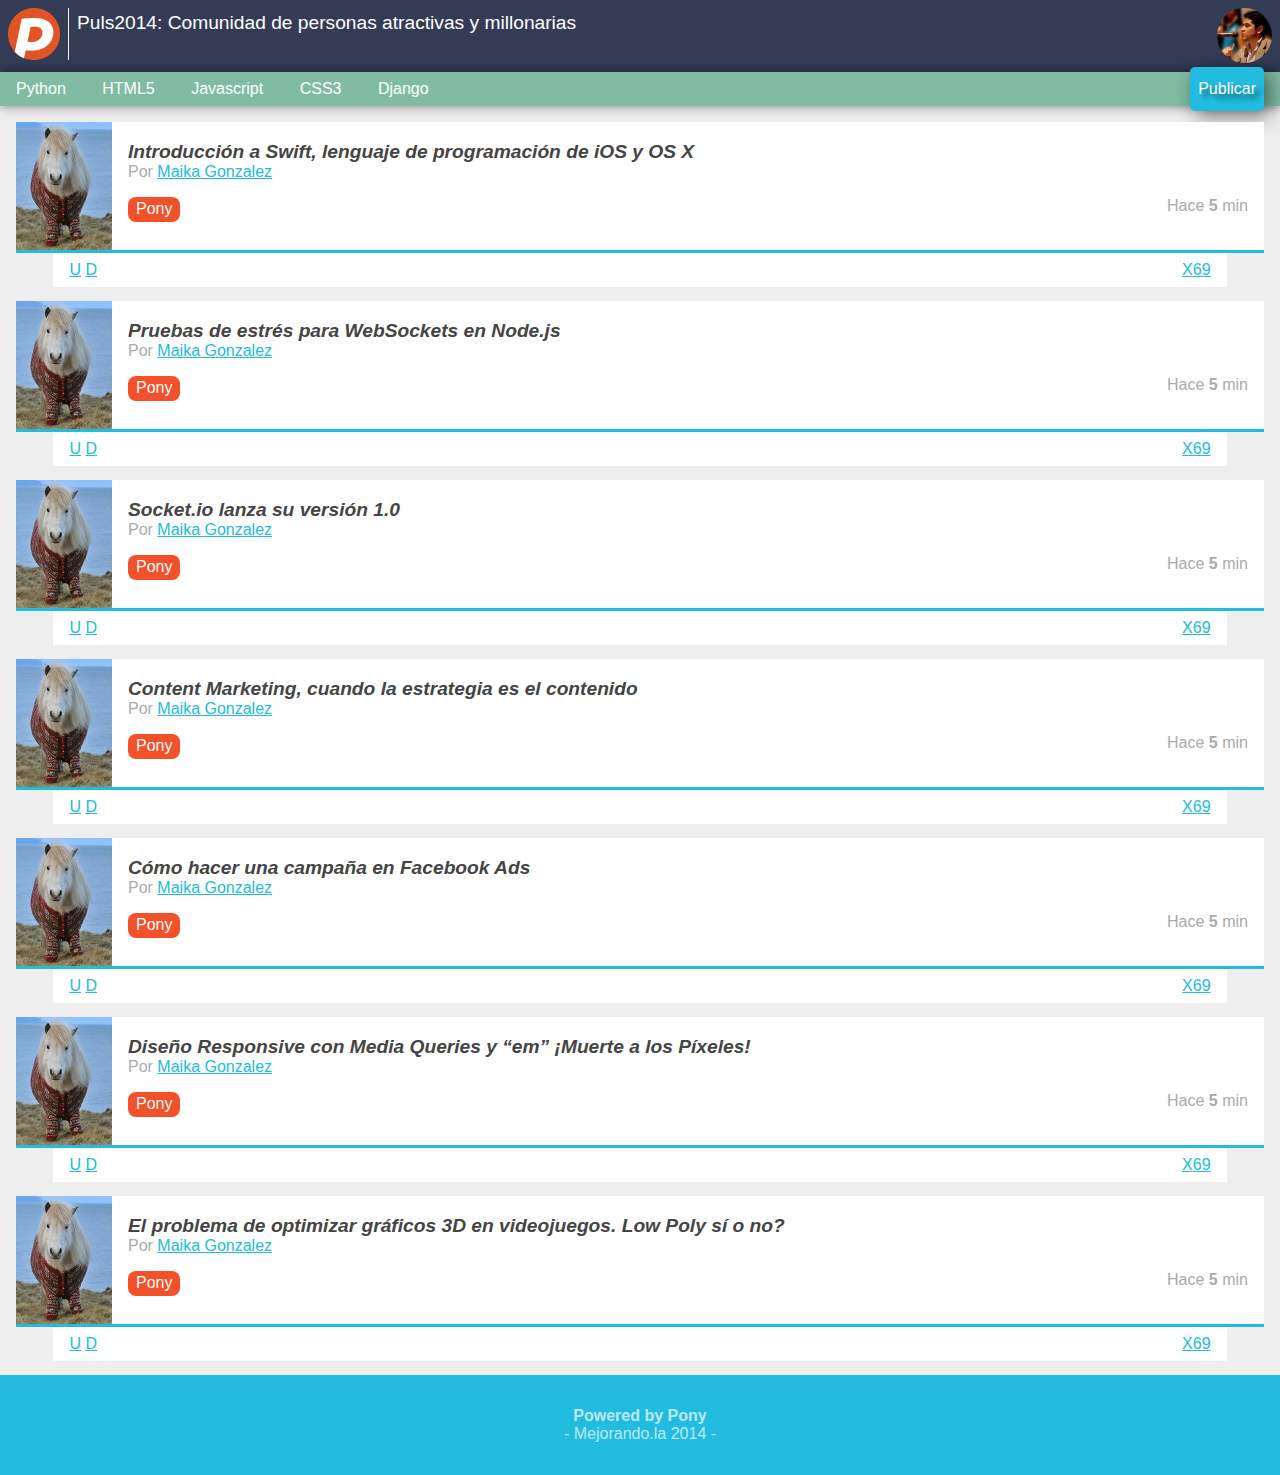
==== 4g-DiseñoWeb-Personal/index.html @ 95984fea "Segunda Clase Diseño Web" ====
<!DOCTYPE html>
<html lang='es'>
<head>
	<meta charset='utf-8'/>
	<meta name="description" content="Proyecto de la primera generacion del 2014 del curso de diseño web online /">
	<title>Puls2014: Comunidad online de gente atractiva</title>
	<link rel="stylesheet" href="normalize.css">
	<link rel="stylesheet" href="estilos.css">
</head>
<body>
	<header>
		<figure id="logo">
			<img src="logo.png"/>
		</figure>
		<h1>Puls2014: Comunidad de personas atractivas y millonarias</h1>
		<figure id="avatar">
			<img src="avatar.jpg" />
		</figure>
	</header>
	<nav>
		<ul>
			<li><a href="#">Python</a></li>
			<li><a href="#">HTML5</a></li>
			<li><a href="#">Javascript</a></li>
			<li><a href="#">CSS3</a></li>
			<li><a href="#">Django</a></li>
			<li id="publicar_nav">
				<a href="#">Publicar</a>
			</li>
		</ul>
	</nav>
	<section id="contenido">
		<article class="item">
			<figure class="imagen_item">
				<img src="imagen.jpg">
			</figure>
			<h2 class="titulo_item">
				<a href="#">Introducción a Swift, lenguaje de programación de iOS y OS X</a>
			</h2>
			<div class="autor_item">
				Por <a href="#">Maika Gonzalez</a>
			</div>
			<div class="datos_item">
				<a href="#" class="tag_item">Pony</a>
				<span class="fecha_item">Hace <strong>5</strong> min</span>
			</div>
			<div class="votacion">
				<a href="#" class="up">U</a>
				<a href="#" class="down">D</a>
				<a href="#" class="comentarios_item">69</a>
				<a href="#" class="guardar_item">X</a>
			</div>
		</article>
		<article class="item">
			<figure class="imagen_item">
				<img src="imagen.jpg">
			</figure>
			<h2 class="titulo_item">
				<a href="#">Pruebas de estrés para WebSockets en Node.js</a>
			</h2>
			<div class="autor_item">
				Por <a href="#">Maika Gonzalez</a>
			</div>
			<div class="datos_item">
				<a href="#" class="tag_item">Pony</a>
				<span class="fecha_item">Hace <strong>5</strong> min</span>
			</div>
			<div class="votacion">
				<a href="#" class="up">U</a>
				<a href="#" class="down">D</a>
				<a href="#" class="comentarios_item">69</a>
				<a href="#" class="guardar_item">X</a>
			</div>
		</article>
		<article class="item">
			<figure class="imagen_item">
				<img src="imagen.jpg">
			</figure>
			<h2 class="titulo_item">
				<a href="#">Socket.io lanza su versión 1.0</a>
			</h2>
			<div class="autor_item">
				Por <a href="#">Maika Gonzalez</a>
			</div>
			<div class="datos_item">
				<a href="#" class="tag_item">Pony</a>
				<span class="fecha_item">Hace <strong>5</strong> min</span>
			</div>
			<div class="votacion">
				<a href="#" class="up">U</a>
				<a href="#" class="down">D</a>
				<a href="#" class="comentarios_item">69</a>
				<a href="#" class="guardar_item">X</a>
			</div>
		</article>
		<article class="item">
			<figure class="imagen_item">
				<img src="imagen.jpg">
			</figure>
			<h2 class="titulo_item">
				<a href="#">Content Marketing, cuando la estrategia es el contenido</a>
			</h2>
			<div class="autor_item">
				Por <a href="#">Maika Gonzalez</a>
			</div>
			<div class="datos_item">
				<a href="#" class="tag_item">Pony</a>
				<span class="fecha_item">Hace <strong>5</strong> min</span>
			</div>
			<div class="votacion">
				<a href="#" class="up">U</a>
				<a href="#" class="down">D</a>
				<a href="#" class="comentarios_item">69</a>
				<a href="#" class="guardar_item">X</a>
			</div>
		</article>
		<article class="item">
			<figure class="imagen_item">
				<img src="imagen.jpg">
			</figure>
			<h2 class="titulo_item">
				<a href="#">Cómo hacer una campaña en Facebook Ads</a>
			</h2>
			<div class="autor_item">
				Por <a href="#">Maika Gonzalez</a>
			</div>
			<div class="datos_item">
				<a href="#" class="tag_item">Pony</a>
				<span class="fecha_item">Hace <strong>5</strong> min</span>
			</div>
			<div class="votacion">
				<a href="#" class="up">U</a>
				<a href="#" class="down">D</a>
				<a href="#" class="comentarios_item">69</a>
				<a href="#" class="guardar_item">X</a>
			</div>
		</article>
		<article class="item">
			<figure class="imagen_item">
				<img src="imagen.jpg">
			</figure>
			<h2 class="titulo_item">
				<a href="#">Diseño Responsive con Media Queries y “em” ¡Muerte a los Píxeles!</a>
			</h2>
			<div class="autor_item">
				Por <a href="#">Maika Gonzalez</a>
			</div>
			<div class="datos_item">
				<a href="#" class="tag_item">Pony</a>
				<span class="fecha_item">Hace <strong>5</strong> min</span>
			</div>
			<div class="votacion">
				<a href="#" class="up">U</a>
				<a href="#" class="down">D</a>
				<a href="#" class="comentarios_item">69</a>
				<a href="#" class="guardar_item">X</a>
			</div>
		</article>
		<article class="item">
			<figure class="imagen_item">
				<img src="imagen.jpg">
			</figure>
			<h2 class="titulo_item">
				<a href="#">El problema de optimizar gráficos 3D en videojuegos. Low Poly sí o no?</a>
			</h2>
			<div class="autor_item">
				Por <a href="#">Maika Gonzalez</a>
			</div>
			<div class="datos_item">
				<a href="#" class="tag_item">Pony</a>
				<span class="fecha_item">Hace <strong>5</strong> min</span>
			</div>
			<div class="votacion">
				<a href="#" class="up">U</a>
				<a href="#" class="down">D</a>
				<a href="#" class="comentarios_item">69</a>
				<a href="#" class="guardar_item">X</a>
			</div>
		</article>
	</section>
	<footer>
		<p>
			<strong>Powered by Pony</strong>
		</p>
		<p>
			Mejorando.la 2014
		</p>
	</footer>
</body>
</html>
---- 4g-DiseñoWeb-Personal/estilos.css ----
a
{
	color: #22BCE0;
}
body
{
	background: #EEEEEE;
	font-family: Arial;
	font-size: 16px;
}
footer
{
	background: #22BCE0;
	color: rgba(255,255,255,0.7);
	padding: 1em;
	text-align: center;
}
footer p:first-child
{
	margin-bottom: 0;
}
footer p:last-child
{
	margin-top: 0;
}
footer p:last-child:after
{
	content: " -";
}
footer p:last-child:before
{
	content: "- ";
}
header
{
	background: #343B54;
	color: white;
	overflow: hidden;
	padding: 0.5em;
	position: relative;
}
header figure
{
	float: left;
}
header h1
{
	font-size: 1.2em;
	font-weight: normal;
	margin:  0.2em 70px 0 0;
}
header #avatar
{
	margin: 0.5em 0.5em 0 0;
	position: absolute;
	right: 0;
	top: 0;
}
header #avatar img 
{
	border-radius: 50%;
	width: 55px;
}
header #logo img 
{
	border-right: 1px solid white;
	padding-right: 0.5em;
	margin-right: 0.5em;
	width: 52px;
}
nav
{
	background: #80BCA3;
	box-shadow: rgba(0,0,0,0.5) 0px 0px 10px;
	padding: 0 0.5em;
	position: relative;
}
nav ul
{
	list-style: none;
	margin: 0;
	padding: 0;
}
nav ul li
{
	display: inline-block;
	margin: 0 1em 0 0;
}
nav ul li a
{
	color: white;
	display: block;
	padding: 0.5em;
	text-decoration: none;
}
nav ul #publicar_nav
{
	position: absolute;
	right: 0;
	top: -0.3em;
}
nav ul #publicar_nav a
{
	background: #22BCE0;
	border-radius: 5px;
	box-shadow: rgba(0,0,0,0.5) 5px 5px 20px;
	padding: 0.8em 0.5em;
	text-decoration: none;
	text-shadow: rgba(0,0,0,0.5) 5px 5px 5px;
}
#contenido
{
	margin: 1em;
}
#contenido .item
{
	background: white;
	border-bottom: 3px solid #22BCE0;
	margin-bottom: 3em;
	min-height: 128px;
	position: relative;
}
#contenido .item .autor_item
{
	color: #AAA;
}
#contenido .item .datos_item
{
	margin: 1em 1em 0 0;
}
#contenido .item .datos_item .fecha_item
{
	color: #AAA;
	float: right
}
#contenido .item .datos_item .tag_item
{
	background: #F4502A;
	border-radius: 0.5em;
	color: white;
	float: left;
	display: inline-block;
	padding: 0.2em 0.5em;
	text-decoration: none;

}
#contenido .item .imagen_item
{
	float: left;
	margin: 0 1em 0 0;
}
#contenido .item .imagen_item img
{
	width: 96px;
}
#contenido .item .titulo_item
{
	font-size: 1.2em;
	font-style: italic;
	margin-bottom: 0;
	padding: 1em 1em 0 0;
}
#contenido .item .titulo_item a
{
	color: #444;
	text-decoration: none;
}
#contenido .item .votacion
{
	background: white;
	border-radius: 0,0,0.5em,0.5em;
	left: 3%;
	margin-top: 3px;
	padding: 0.5em 1em;
	position: absolute;
	right: 3%;
	top: 100%;
}
#contenido .item .votacion .comentarios_item,
#contenido .item .votacion .guardar_item
{
	float: right;
}
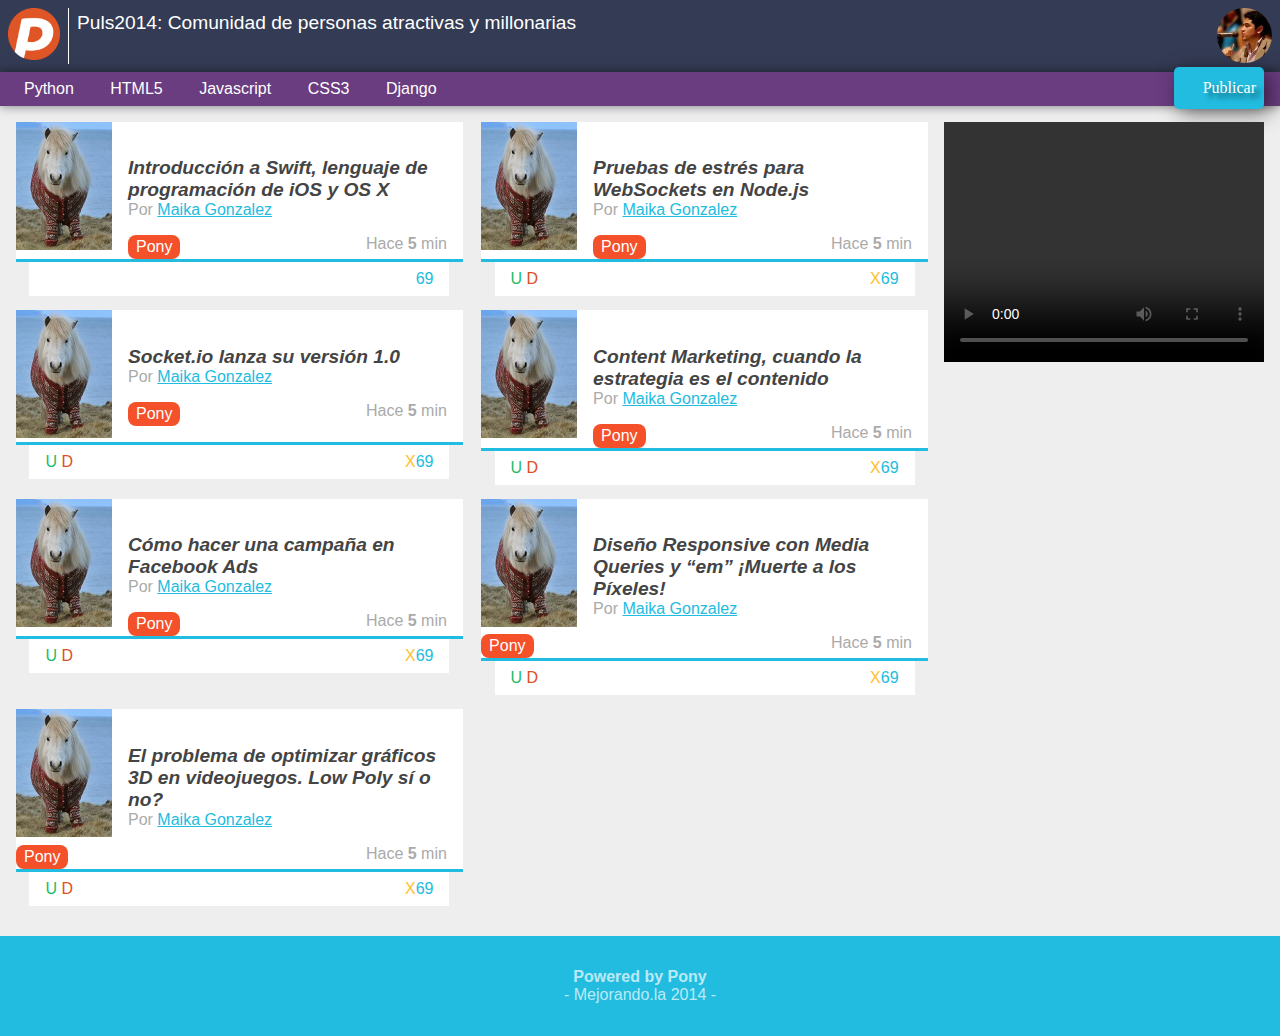
==== commit 6c7f8f22: "Termino Tercer Clase Diseño Web" ====
--- a/4g-DiseñoWeb-Personal/index.html
+++ b/4g-DiseñoWeb-Personal/index.html
@@ -3,9 +3,12 @@
 <head>
 	<meta charset='utf-8'/>
 	<meta name="description" content="Proyecto de la primera generacion del 2014 del curso de diseño web online /">
+	<meta name="viewport" content="width=device-width, minimum-scale=1, maximum-scale=1" />
 	<title>Puls2014: Comunidad online de gente atractiva</title>
+	<link href="<link href='http://fonts.googleapis.com/css?family=Open+Sans:400,700' rel='stylesheet' type='text/css'>" rel="stylesheet" type="text/css" >
 	<link rel="stylesheet" href="normalize.css">
 	<link rel="stylesheet" href="estilos.css">
+	<script src="prefixfree.js"></script>
 </head>
 <body>
 	<header>
@@ -25,10 +28,18 @@
 			<li><a href="#">CSS3</a></li>
 			<li><a href="#">Django</a></li>
 			<li id="publicar_nav">
-				<a href="#">Publicar</a>
+				<a href="#" class="icon-lapiz">Publicar</a>
 			</li>
 		</ul>
 	</nav>
+	<aside>
+		<video width="320" height="240" controls autoplay>
+	  		<source src="video/lecturas.mp4" type="video/mp4">
+	  		<source src="video/lecturas.ogg" type="video/ogg">
+			<!-- Actualiza tu navegador -->
+		</video>
+	</aside>
+	
 	<section id="contenido">
 		<article class="item">
 			<figure class="imagen_item">
@@ -38,17 +49,17 @@
 				<a href="#">Introducción a Swift, lenguaje de programación de iOS y OS X</a>
 			</h2>
 			<div class="autor_item">
-				Por <a href="#">Maika Gonzalez</a>
-			</div>
-			<div class="datos_item">
-				<a href="#" class="tag_item">Pony</a>
-				<span class="fecha_item">Hace <strong>5</strong> min</span>
-			</div>
-			<div class="votacion">
-				<a href="#" class="up">U</a>
-				<a href="#" class="down">D</a>
-				<a href="#" class="comentarios_item">69</a>
-				<a href="#" class="guardar_item">X</a>
+				Por <a  href="#">Maika Gonzalez</a>
+			</div>
+			<div class="datos_item">
+				<a href="#" class="tag_item">Pony</a>
+				<span class="fecha_item">Hace <strong>5</strong> min</span>
+			</div>
+			<div class="votacion">
+				<a href="#" class="up icon-flecha-arriba"></a>
+				<a href="#" class="down icon-flecha-abajo"></a>
+				<a href="#" class="comentarios_item">69</a>
+				<a href="#" class="guardar_item icon-estrella"></a>
 			</div>
 		</article>
 		<article class="item">
--- a/4g-DiseñoWeb-Personal/estilos.css
+++ b/4g-DiseñoWeb-Personal/estilos.css
@@ -1,11 +1,69 @@
+/*@font-face{
+	font-family: 'open_sansregular';
+	src: url('fuentes/OpenSans-Regular-webfont.eot');
+	src: url('fuentes/OpenSans-Regular-webfont.eot?#iefix') format('embedded-open'),
+		 url('fuentes/OpenSans-Regular-webfont.woff') format('woff'),
+		 url('fuentes/OpenSans-Regular-webfont.ttf') format('truetype'),
+		 url('fuentes/OpenSans-Regular-webfont.svg#open_sansregular') format('svg');
+	font-weight: normal;
+	font-style: normal;
+}*/
+@font-face {
+	font-family: 'icomoon';
+	src:url('fuentes/icomoon.eot?oj26z2');
+	src:url('fuentes/icomoon.eot?#iefixoj26z2') format('embedded-opentype'),
+		url('fuentes/icomoon.woff?oj26z2') format('woff'),
+		url('fuentes/icomoon.ttf?oj26z2') format('truetype'),
+		url('fuentes/icomoon.svg?oj26z2#icomoon') format('svg');
+	font-weight: normal;
+	font-style: normal;
+}
+
+[class^="icon-"], [class*=" icon-"] {
+	font-family: 'icomoon';
+	speak: none;
+	font-style: normal;
+	font-weight: normal;
+	font-variant: normal;
+	text-transform: none;
+	line-height: 1;
+
+	/* Better Font Rendering =========== */
+	-webkit-font-smoothing: antialiased;
+	-moz-osx-font-smoothing: grayscale;
+}
+
+.icon-lapiz:before {
+	content: "\e600";
+	margin-right: .5em;
+}
+.icon-estrella:before {
+	content: "\e601";
+	position: relative;
+	top: .1em;
+	margin-right: .5em;
+}
+.icon-flecha-abajo:before {
+	content: "\e602";
+}
+.icon-flecha-arriba:before {
+	content: "\e603";
+}
+
 a
 {
 	color: #22BCE0;
 }
+aside
+{
+	display: none;
+}
 body
 {
 	background: #EEEEEE;
-	font-family: Arial;
+	/*font-family: 'open_sansregular';*/
+	font-family: 'Open Sans', sans-serif;
+	/*font-family: Arial;*/
 	font-size: 16px;
 }
 footer
@@ -61,16 +119,29 @@
 	border-radius: 50%;
 	width: 55px;
 }
-header #logo img 
-{
+header #logo{
 	border-right: 1px solid white;
 	padding-right: 0.5em;
 	margin-right: 0.5em;
+}
+header #logo img 
+{
+	-webkit-transition:1s;
+	transition:5s;
 	width: 52px;
 }
+header #logo img:hover
+{
+	-webkit-transform: rotate(360deg);
+	/*
+	transform: rotate(360deg);
+	-moz-transform: rotate(90deg);
+	-o-transform: rotate(90deg);
+	-ms-transform: rotate(90deg);*/
+}
 nav
 {
-	background: #80BCA3;
+	background: #6A3C80;
 	box-shadow: rgba(0,0,0,0.5) 0px 0px 10px;
 	padding: 0 0.5em;
 	position: relative;
@@ -79,7 +150,7 @@
 {
 	list-style: none;
 	margin: 0;
-	padding: 0;
+	padding: 0 6em 0 0.5em;
 }
 nav ul li
 {
@@ -92,6 +163,10 @@
 	display: block;
 	padding: 0.5em;
 	text-decoration: none;
+	-webkit-transition:.3s
+}
+nav ul li a:hover{
+	background: #344B54;
 }
 nav ul #publicar_nav
 {
@@ -107,6 +182,9 @@
 	padding: 0.8em 0.5em;
 	text-decoration: none;
 	text-shadow: rgba(0,0,0,0.5) 5px 5px 5px;
+}
+nav ul #publicar_nav a:hover{
+	box-shadow: 0 0 30px yellow;
 }
 #contenido
 {
@@ -176,6 +254,21 @@
 	right: 3%;
 	top: 100%;
 }
+#contenido .item .votacion a {
+	text-decoration: none;
+}
+#contenido .item .votacion .guardar_item
+{
+	color: #FFBE2C;
+}
+#contenido .item .votacion .down
+{
+	color: #DD4F24;
+}
+#contenido .item .votacion .up
+{
+	color: #22BC68;
+}
 #contenido .item .votacion .comentarios_item,
 #contenido .item .votacion .guardar_item
 {
@@ -183,3 +276,32 @@
 }
 
 
+@media screen and (min-width: 800px){
+	#contenido
+	{
+		overflow: hidden;
+	}
+	#contenido .item
+	{
+		width: 49%;
+		float: left;
+	}
+	#contenido .item:nth-child(odd){
+		margin-right: 2%;
+	}
+}
+
+@media screen and (min-width: 1000px){
+	aside
+	{
+		display: block;
+		float: right;
+		margin: 1em;
+		width: 25%;
+	}
+	aside video
+	{
+		width: 100%;
+	}
+
+}
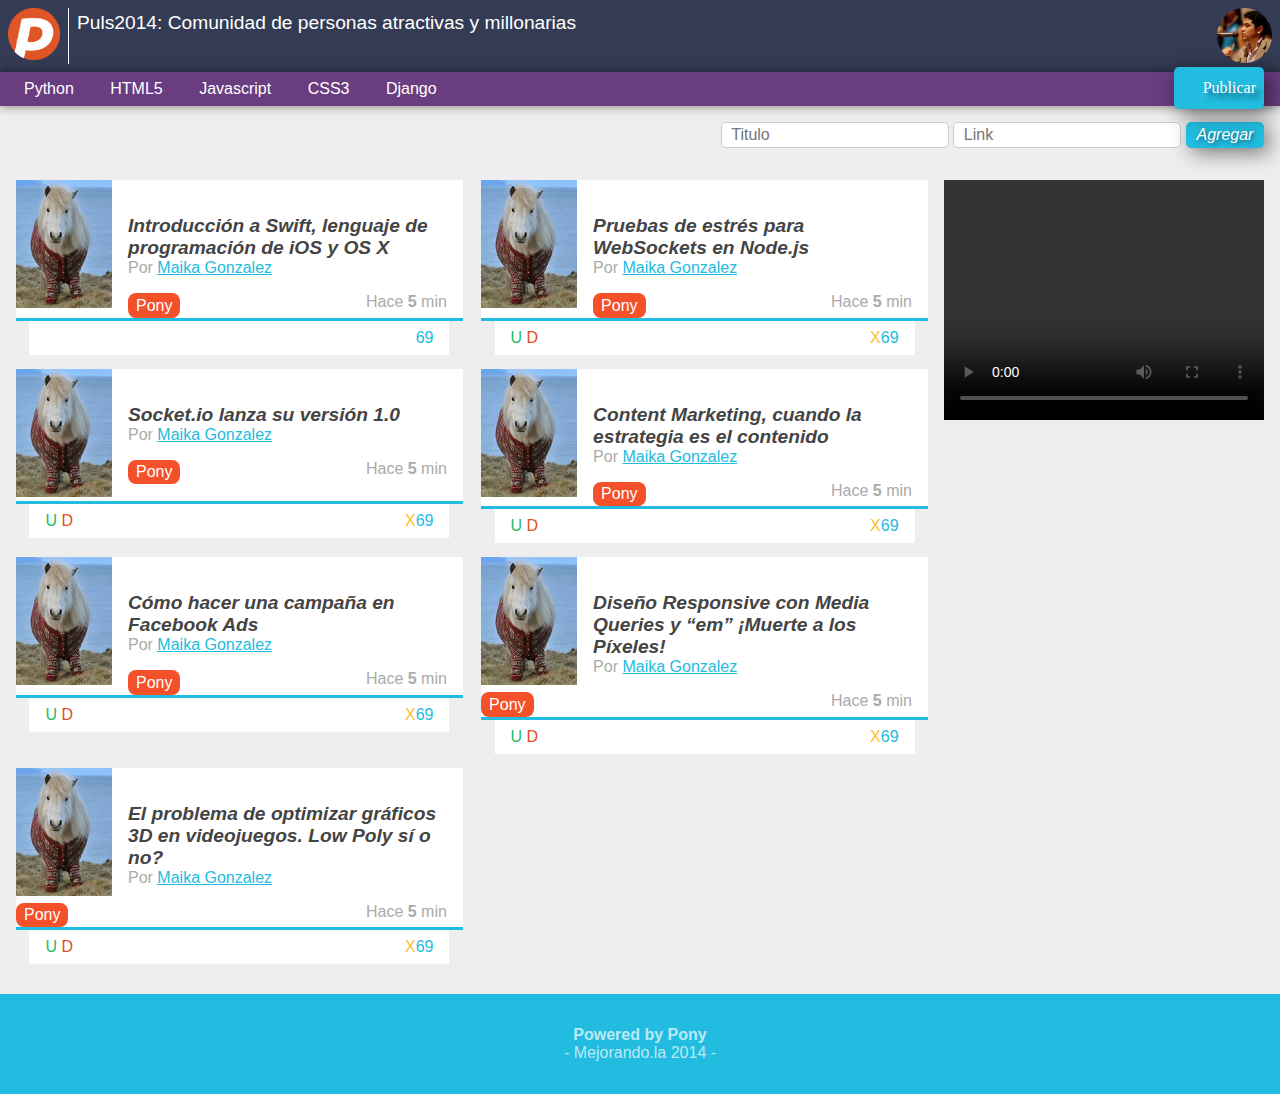
==== commit c6850957: "Termino Clase 4" ====
--- a/4g-DiseñoWeb-Personal/index.html
+++ b/4g-DiseñoWeb-Personal/index.html
@@ -28,10 +28,17 @@
 			<li><a href="#">CSS3</a></li>
 			<li><a href="#">Django</a></li>
 			<li id="publicar_nav">
-				<a href="#" class="icon-lapiz">Publicar</a>
+				<a href="#" class="icon-lapiz" id = "mostrar-form">Publicar</a>
 			</li>
 		</ul>
 	</nav>
+	<form action="" id="formulario" class="formulario">
+		<!-- <label for="titulo">Titulo</label> -->
+		<input type="text" id="titulo" placeholder="Titulo" required>
+		<!-- <label for="url">url</label> -->
+		<input type="url" id="url" placeholder ="Link"required>
+		<input type="submit" value="Agregar">
+	</form>
 	<aside>
 		<video width="320" height="240" controls autoplay>
 	  		<source src="video/lecturas.mp4" type="video/mp4">
@@ -197,5 +204,7 @@
 			Mejorando.la 2014
 		</p>
 	</footer>
+	<script src="http://code.jquery.com/jquery-1.10.1.min.js"></script>
+	<script src="formulario.js"></script>
 </body>
 </html>--- a/4g-DiseñoWeb-Personal/estilos.css
+++ b/4g-DiseñoWeb-Personal/estilos.css
@@ -305,3 +305,25 @@
 	}
 
 }
+
+/*FORMULARIO*/
+
+.formulario{
+	padding: 1em;
+	text-align: right;
+}
+
+.formulario input{
+	border: 1px solid #ccc;
+	border-radius: 5px;
+	padding: 0.2em 0.6em;
+}
+
+.formulario input[type="submit"]{
+	background: #22BCE0;
+	border-color: #22BCE0; 
+	box-shadow: rgba(0,0,0,0.5) 5px 5px 20px;
+	font-style: italic;
+	text-shadow: rgba(0,0,0,0.5) 2px 2px 5px;
+	color: white;
+}
